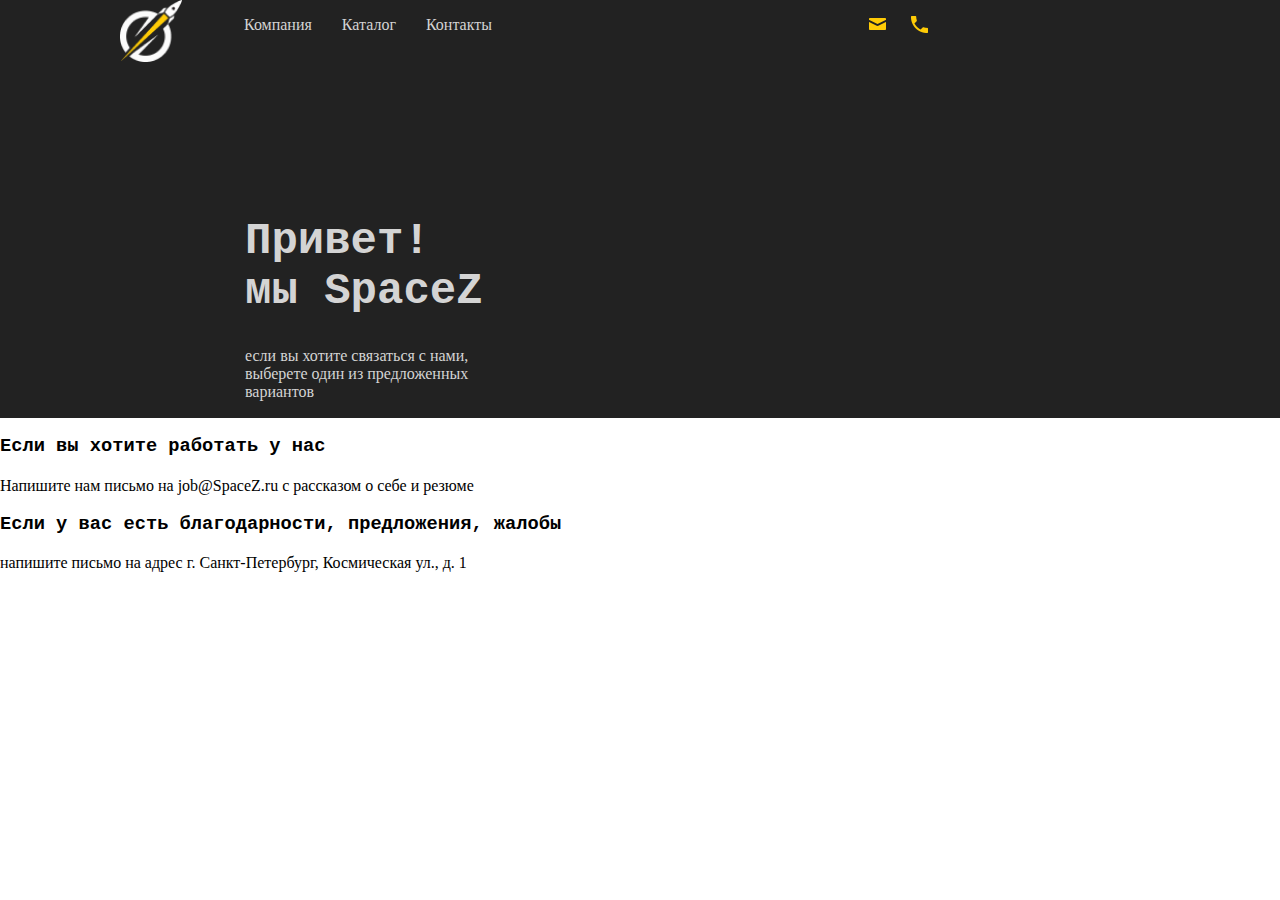
==== kontakt.html @ 78316f96 "Rename контакты.html to kontakt.html" ====
<!DOCTYPE html>
<html lang="ru">

	<head>
	<meta charset="utf-8">
		<title> На луну и обратно </title>
		<link rel="stylesheet" href="./css/normalize.css">
		<link rel="stylesheet" href="./css/1.css">
	
	</head>
  
	<body>
  
		<header>
  <div class="container">
				<nav>
					<a href="index.html" class="logo">
						<img src="img/logo1.png" alt="SpaceZ"/>
					</a>
			
			<ul class="menu">
				<li>
					<a href="#">Компания</a>
				</li>
				<li>
					<a href="#">Каталог</a>
				</li>
				<li>
					<a href="#">Контакты</a>
				</li>
			</ul>
			<ul class="right">
				<li>
					<a href="#"><img src="img/mail-icon1.png" alt="Написать нам"/></a>
				</li>
				<li>
					<a href="#"><img src="img/phone-icon1.png" alt="Позвонить нам"/></a>
				</li>

			</ul>

			</nav>
			
			<div class="flex">
					<div class="stolb">
					<h1> 
					Привет! мы SpaceZ
					</h1>
					<p>
					если вы хотите связаться с нами, выберете один из предложенных вариантов
					</p>
					</div>
			</div>
		</div>
		
		</header>
		<main>
  <h3>
  Если вы хотите работать у нас
  </h3>
  <p>
  Напишите нам письмо на job@SpaceZ.ru с рассказом о себе и резюме
  </p>
  <h3>
  Если у вас есть благодарности, предложения, жалобы
  </h3>
  <p>
  напишите письмо на адрес 
  г. Санкт-Петербург, Космическая ул., д. 1
  </p>
		</main>
  
		<footer>
  
		</footer>
  
	</body>
  
</html>
---- css/1.css ----
body
	{
		font-family: Verdana;
	}
.container
	{
		width: 1040px;
		margin: 0 auto;
		padding: 0;
	}
	nav, ul, .flex
	{
		display: flex;
		list-style: none;
		padding:0;
	}
	.logo
	{
		margin-right: 62px;
	}
	.menu 
	{
		width: 600px;
	}
	.menu li
	{
		margin-right: 30px;
	}
	.right li 
	{
		margin-right: 0px;
		margin-left: 25px;
	}
	.stolb
	{
		width: 250px;
		margin-top: 120px;
		margin-left: 125px;
		
	}
	.raketa
	{
		margin-top: 70px;
		margin-left: 140px;
		width:438px;
		height:559px;
	}
	header
	{
		background: #222222;
		color: #D4D4D4;
	}
	.col 
	{
		flex-direction: column;
	}
	.c4
	{
		margin-left: 79px;
		margin-bottom: 52px;
	}
	.c1
	{
		width: 440px;
		flex-shrink: 0;
	}
	header h1
	{
		font-family: Courier New;
		color: FFFFFF;
		font-size: 44px;
		font-weight: bold;
	}
	a
	{
		color: #D4D4D4;
		text-decoration: none;
	}
	a:hover
	{
		color: #FFCB06;
	}
	a:active
	{
		color: #ffffff;
	}
	h1, h3
	{
		font-family: Courier New;
	}
	.button
	{
		color: #000000;
		background-color: #FFCB06;
		border-radius: 25px;
		padding-left: 38px;
		padding-top: 17px;
		display: block;
		height: 33px;
	
	}
	.black
	{
		background-color: #131313;
		color: #D4D4D4;
		padding: 30px;
	}
	.foot
	{
		background-color: #131313;
		list-style: none;
	
	}
	.prava
	{
		color: #555555;

	}
	.ser
	{
		color: #888888;
		
	}
	.recommendations-list li
	{
		position: relative;
	
	}
	.recommendations-list li::before 
	{
		content: "";
		width: 10px;
		height: 10px;
		background-color: #FFCB06;
		display: block;
		position: absolute;
		left: -30px;
		top: 5px;
		border-radius: 50%;
	}
	.f1
	{
		width: 980px;
		display: flex;
	}
	.f1 ul
	{
	justify-content: space-around;
	margin-top: 60px;

	}
	.f1 ul ul 
	{
		margin-top: 72px;
		}
	.f1 ul ul li
	{
		margin-top: 20px;
	}
	.niz
	{
		width:300px;
	}
	.aa
	{
	width: 500px; 
	}
	.lol
	{
	width: 63px;
	height: 93px;
	left: 419px;
	top: 177px;
	}
	.lol1
	{
	width: 91px;
	height: 93px;
	left: 679px;
	top: 177px;
	}
	.lol2
	{
	width: 160px;
	height: 93px;
	left: 938px;
	top: 177px;
	}
	h6
	{
		display:none;
	}
.button:hover
{
	color: red;
	background-color: #FFFFFF;
	font-weight: bold;
}
.map
{
	margin-top:80px;
}
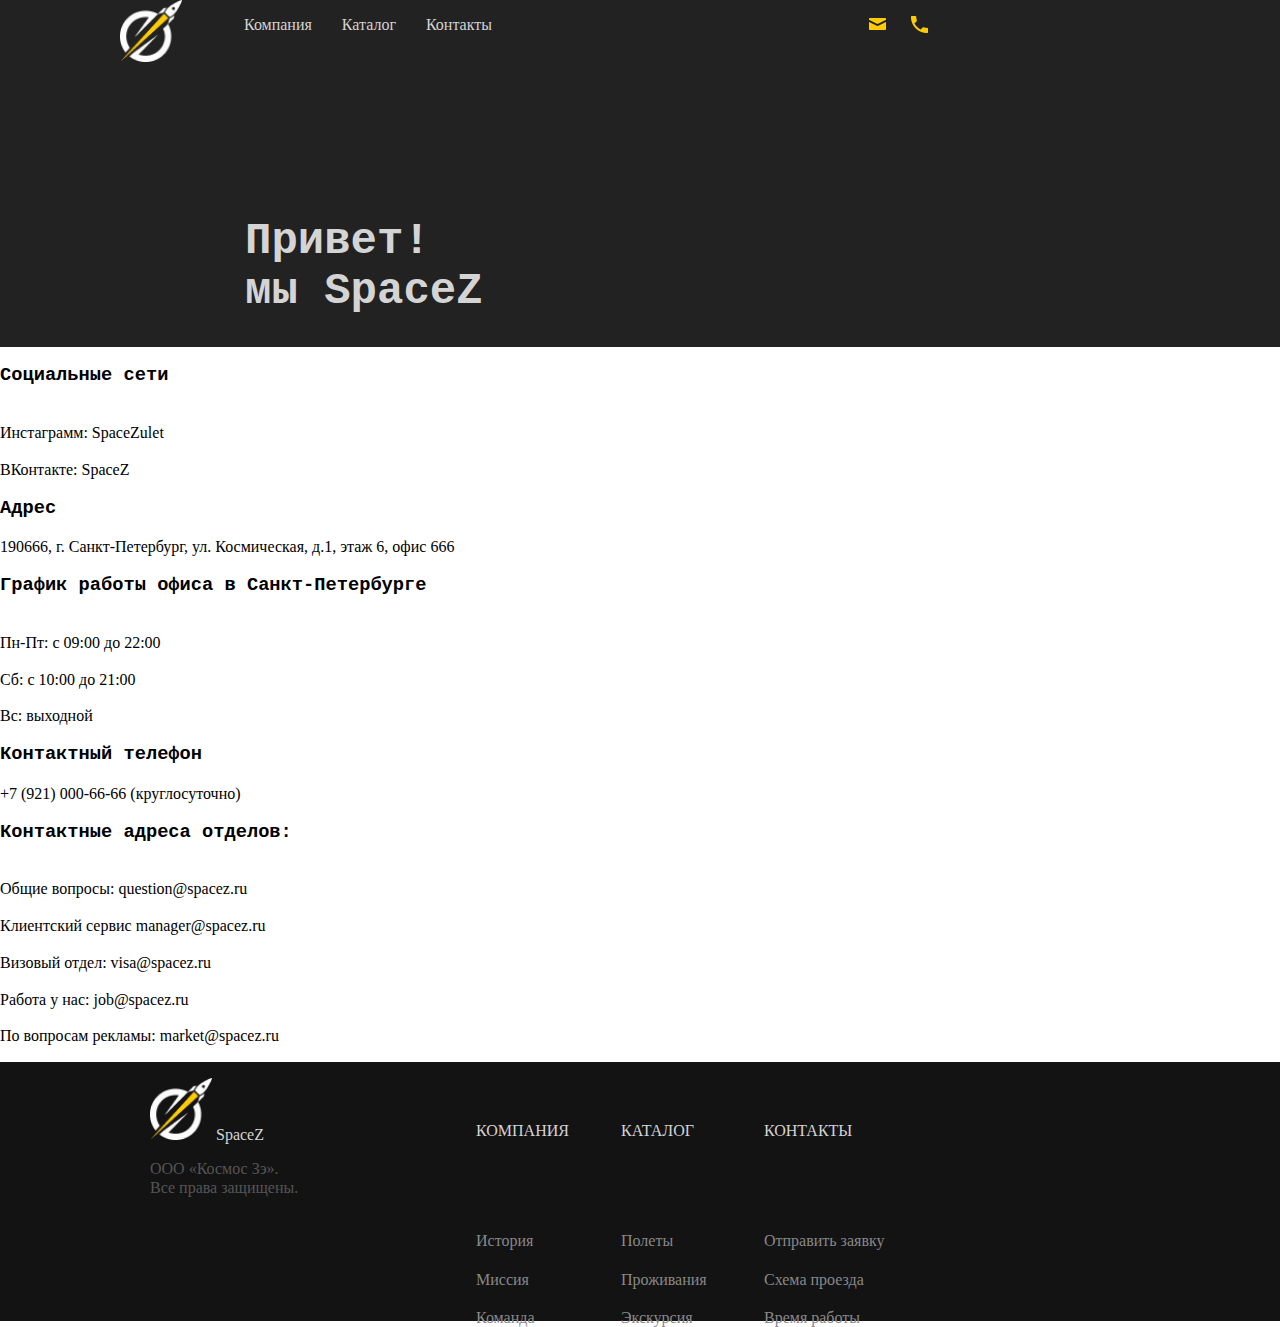
==== commit aa97cd89: "Rename 1/1.html to kontakt.html" ====
--- a/kontakt.html
+++ b/kontakt.html
@@ -42,37 +42,125 @@
 			</nav>
 			
 			<div class="flex">
-					<div class="stolb">
+					<div class="stolb privets">
 					<h1> 
 					Привет! мы SpaceZ
 					</h1>
-					<p>
-					если вы хотите связаться с нами, выберете один из предложенных вариантов
-					</p>
 					</div>
 			</div>
 		</div>
 		
 		</header>
 		<main>
+		<div class="con">
+		<h3>
+		Социальные сети
+		</h3>
+		<p>
+		<br>Инстаграмм: SpaceZulet</br>
+		<br>ВКонтакте: SpaceZ</br>
+		</p>
   <h3>
-  Если вы хотите работать у нас
+  Адрес
   </h3>
   <p>
-  Напишите нам письмо на job@SpaceZ.ru с рассказом о себе и резюме
+190666, г. Санкт-Петербург, ул. Космическая, д.1, этаж 6, офис 666 
+</p>
+  <h3>
+  График работы офиса в Санкт-Петербурге
+  </h3>
+  <p>
+    <br>Пн-Пт: с 09:00 до 22:00</br>
+   <br>Сб: с 10:00 до 21:00</br>
+    <br>Вс: выходной</br>
   </p>
   <h3>
-  Если у вас есть благодарности, предложения, жалобы
+Контактный телефон
   </h3>
   <p>
-  напишите письмо на адрес 
-  г. Санкт-Петербург, Космическая ул., д. 1
++7 (921) 000-66-66 (круглосуточно) 
   </p>
+ <h3> 
+Контактные адреса отделов:
+</h3>
+<p>
+    <br>Общие вопросы: question@spacez.ru</br>
+    <br>Клиентский сервис manager@spacez.ru</br>
+    <br>Визовый отдел: visa@spacez.ru</br>
+    <br>Работа у нас: job@spacez.ru</br>
+    <br>По вопросам рекламы: market@spacez.ru</br>
+</p>
+
+  </div>
 		</main>
   
 		<footer>
-  
-		</footer>
+	<section class="foot">
+	<h6>
+	права</h6>
+	<div class="container f1">
+		<div class="niz">
+			<p>
+				<a href="#" class="lgo">
+					<img src="img/logo1.png" alt="SpaceZ"/> 
+					SpaceZ
+				</a>
+			</p>
+			
+			<p class="prava">
+				 ООО «Космос Зэ». <br />
+				Все права защищены.
+			</p>
+		</div>
+		<div class="aa">
+			<ul>
+				<li>
+				<a href="#">КОМПАНИЯ</a>
+					<ul class="col lol">
+						<li>
+						<a class="ser" href="#">История</a>
+						</li>
+						<li>
+						<a class="ser" href="#">Миссия</a>
+						</li>
+						<li>
+						<a class="ser" href="#">Команда</a>
+						</li>
+					</ul>
+				</li>
+				<li>
+				<a href="#">КАТАЛОГ</a>
+					<ul class="col lol1">
+						<li>
+						<a class="ser" href="#">Полеты</a>
+						</li>
+						<li>
+						<a class="ser" href="#">Проживания</a>
+						</li>
+						<li>
+						<a class="ser" href="#">Экскурсия</a>
+						</li>
+					</ul>
+				</li>
+				<li>
+				<a href="#">КОНТАКТЫ</a>
+					<ul class="col lol2">
+						<li>
+						<a class="ser" href="#">Отправить заявку</a>
+						</li>
+						<li>
+						<a class="ser" href="#">Схема проезда</a>
+						</li>
+						<li>
+						<a class="ser" href="#">Время работы</a>
+						</li>
+					</ul>
+				</li>
+			</ul>
+		</div>
+	</div>
+	</section>
+	</footer>
   
 	</body>
   
